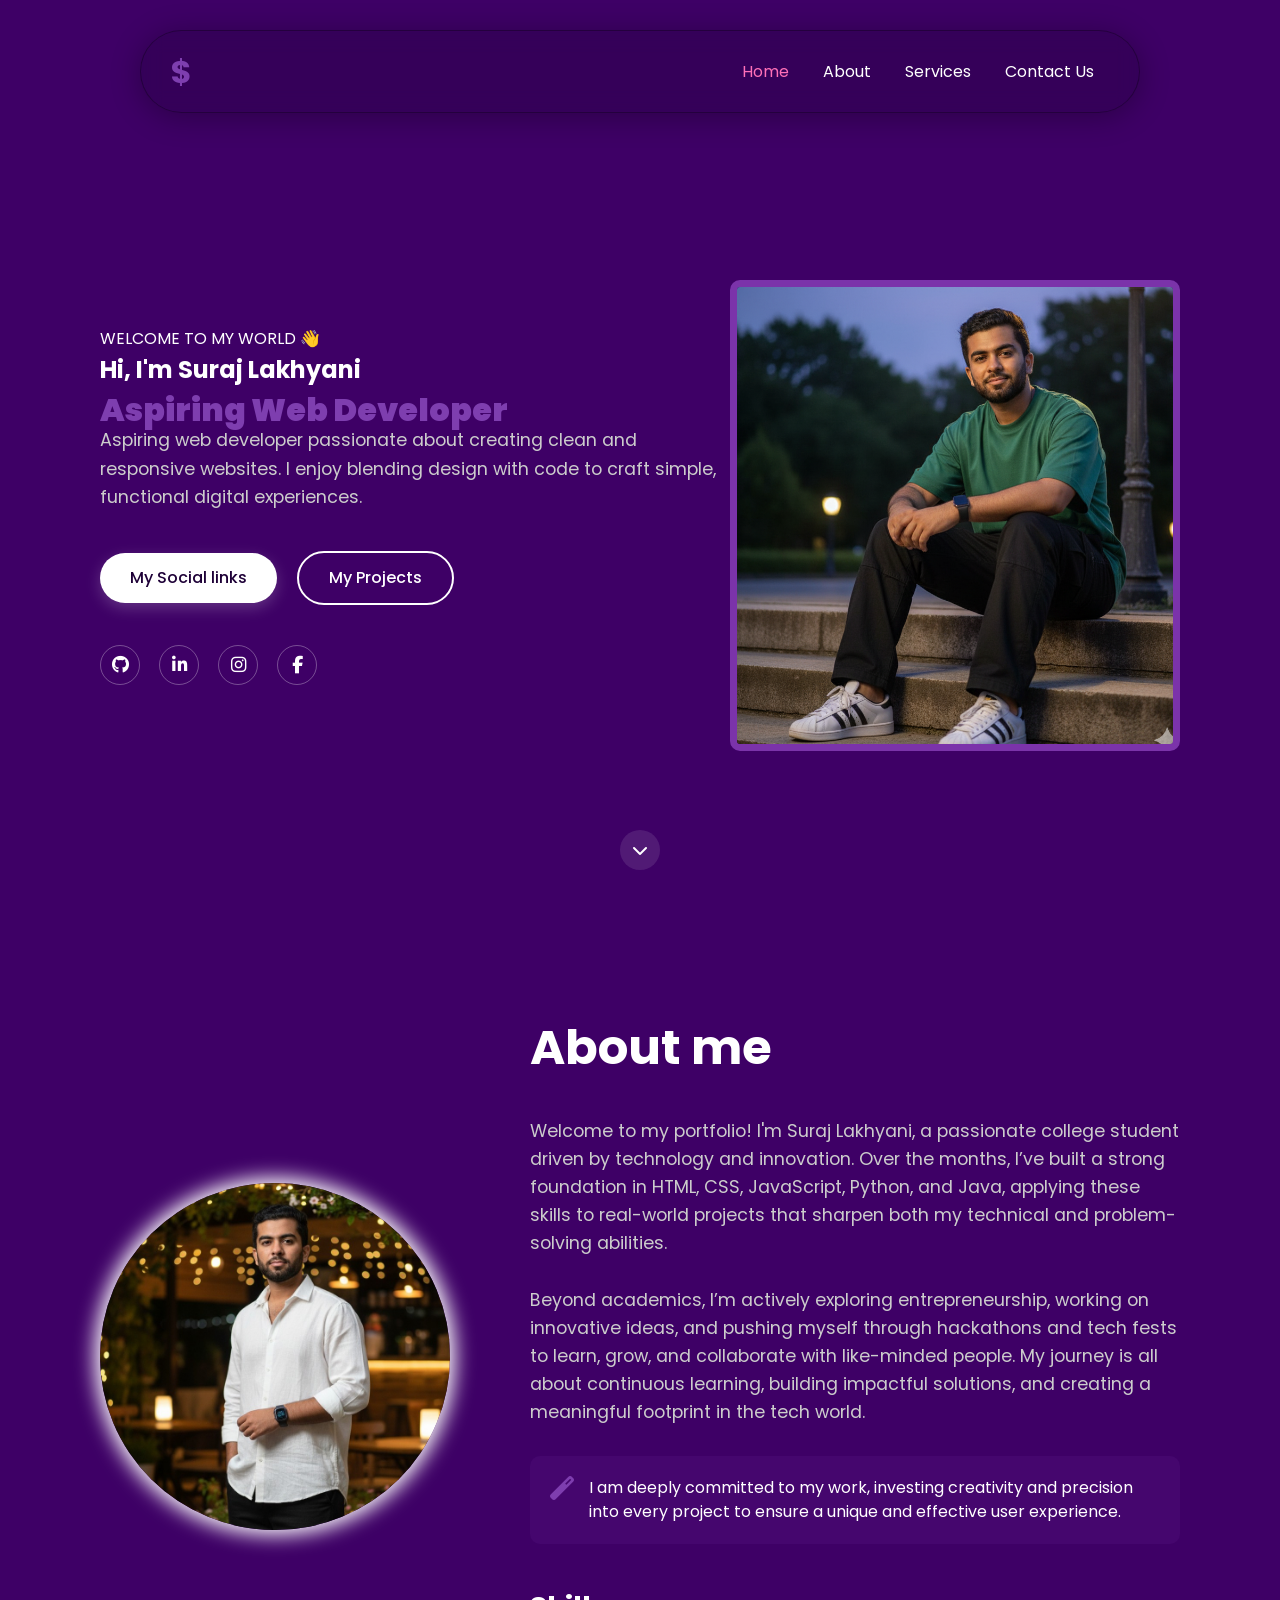
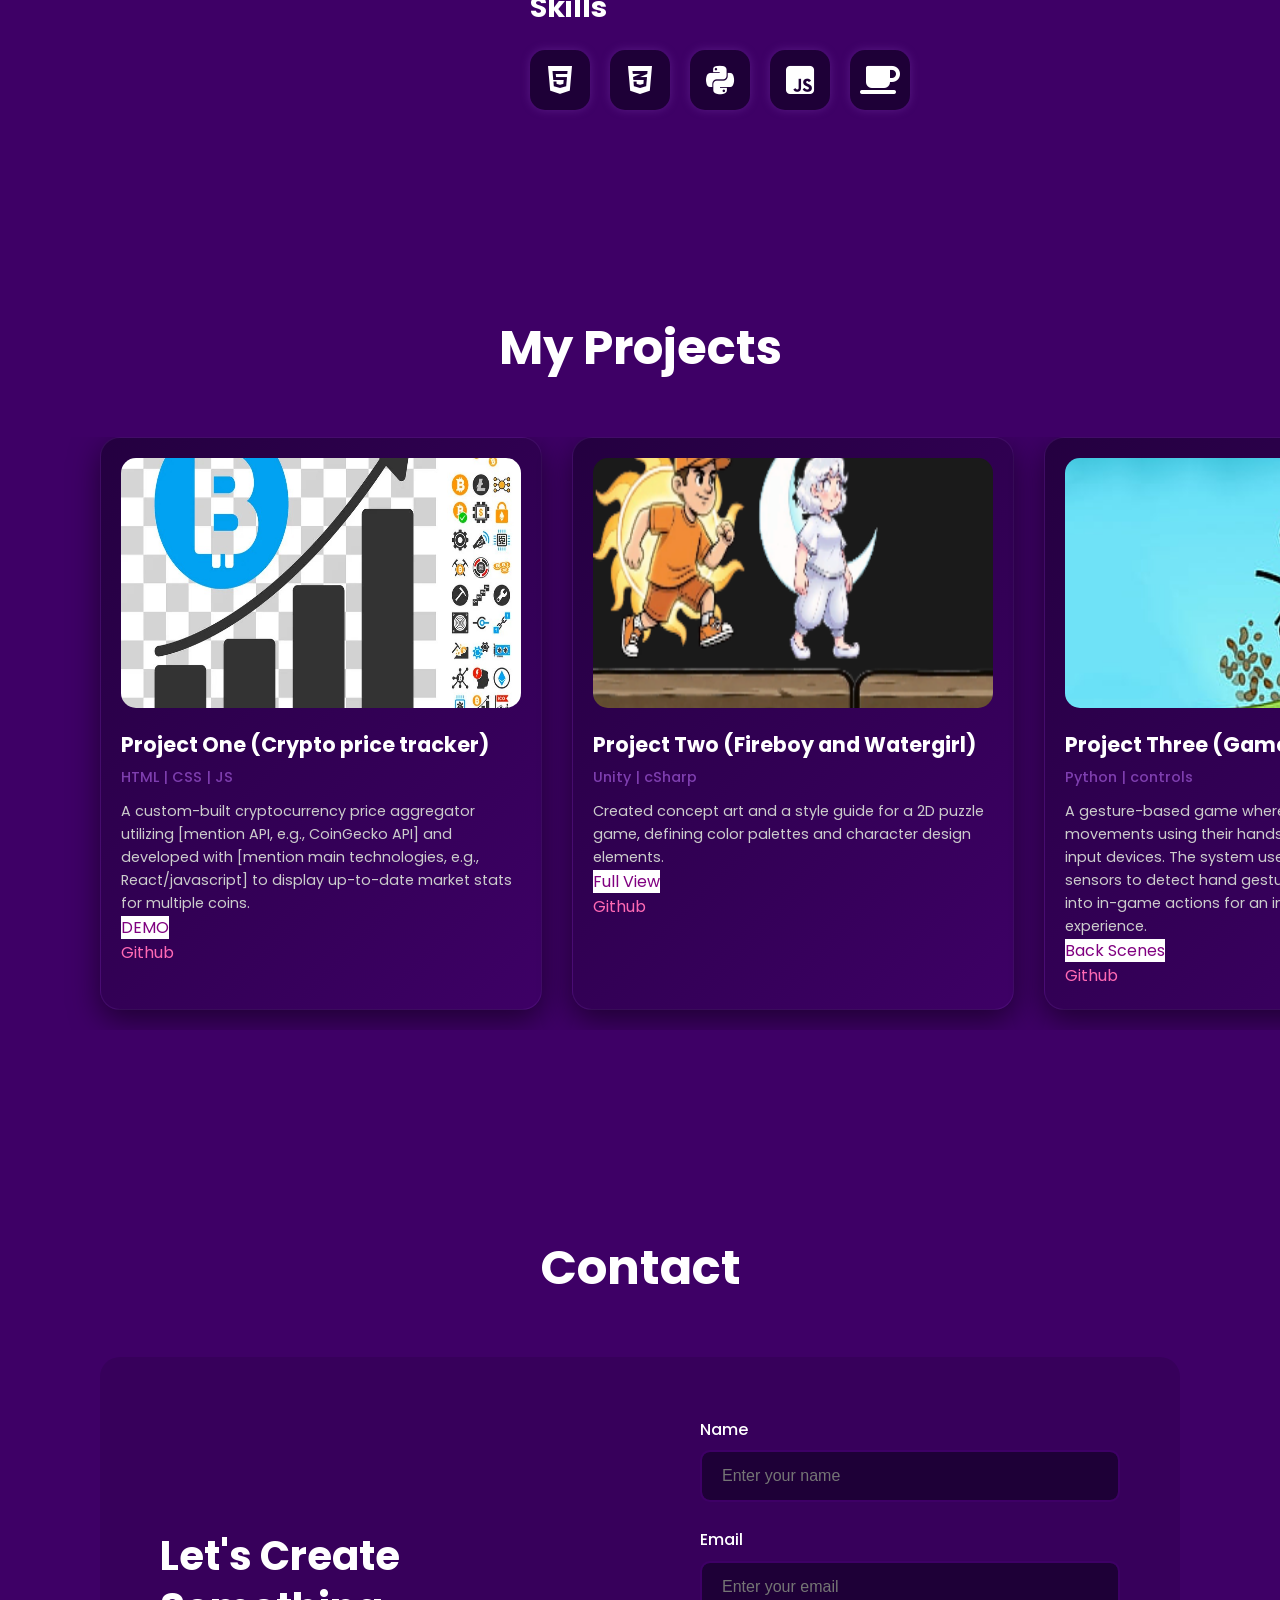
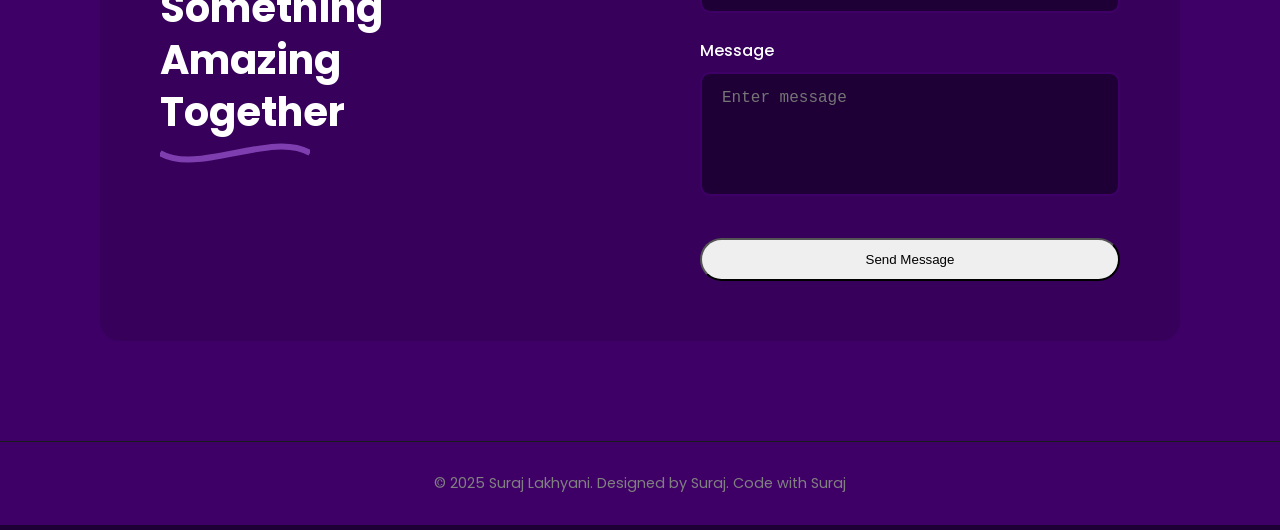
==== newPortfolio.html @ a95a4505 "portfolio created successfully" ====
<!DOCTYPE html>
<html lang="en">
<head>
    <meta charset="UTF-8">
    <meta name="viewport" content="width=device-width, initial-scale=1.0">
    <title>Suraj Lakhyani | Portfolio</title>
    <!-- Poppins Font for clean, professional typography -->
    <link href="https://fonts.googleapis.com/css2?family=Poppins:wght@400;500;700;900&display=swap" rel="stylesheet">
    <!-- Font Awesome for social and scroll icons -->
    <link rel="stylesheet" href="https://cdnjs.cloudflare.com/ajax/libs/font-awesome/6.5.2/css/all.min.css">
    <!-- Link to your CSS file -->
    <link rel="stylesheet" href="style.css">
</head>
<body>
    <div class="background-wrap">
        
       <header class="header">
  <div class="logo">$</div>

  <input type="checkbox" id="menu-toggle" class="menu-toggle" />
  <label for="menu-toggle" class="hamburger">
    ☰
  </label>

  <nav class="nav">
    <a href="#home" class="active">Home</a>
    <a href="#about">About</a>
    <a href="#services">Services</a>
    <a href="#contact" class="btn-contact">Contact Us</a>
  </nav>
</header>


       
        <section id="home" class="hero-section">
            <div class="hero-content-left">
                <p class="greeting-text">WELCOME TO MY WORLD 👋</p>
                <h1>
                    Hi, I'm <b>Suraj Lakhyani</b>
                    <span class="main-title">Aspiring Web Developer</span>
                </h1>
                <p class="description">
                  Aspiring web developer passionate about creating clean and responsive websites.
                  I enjoy blending design with code to craft simple, functional digital experiences.
                </p>

                <div class="cta-group">
                    <a href="#" class="btn btn-primary">My Social links</a> 
                    <a href="#services" class="btn btn-outline">My Projects</a>
                </div>

                <div class="social-icons">
                    <a href="https://github.com/Code-with-suraj-dotcom"><i class="fab fa-github"></i></a>
                    <a href="https://www.linkedin.com/in/suraj-lakhyani-10a6ab375/"><i class="fab fa-linkedin-in"></i></a>
                    <a href="https://www.instagram.com/suraj__lakhyani/"><i class="fab fa-instagram"></i></a>
                    <a href="https://x.com/Suraj_Lakhyani"><i class="fab fa-facebook-f"></i></a>
                </div>
            </div>

            <div class="hero-content-right">
                <div class="avatar-container">
                    <img src="profile8.jpg.png" alt="Suraj Lakhyani" class="avatar-img" />
                </div>
            </div>
        </section>

        <section id="about" class="about-section">
            <div class="about-container">
                
                <div class="about-left">
                    <img src="profile7.jpg" alt="Suraj Lakhyani" class="about-avatar"/>
                </div>
                <div class="about-right">
                    <h2 class="section-heading">About me</h2>
                    <p class="about-text">
                        Welcome to my portfolio!
I'm Suraj Lakhyani, a passionate college student driven by technology and innovation. Over the months, I’ve built a strong foundation in HTML, CSS, JavaScript, Python, and Java, applying these skills to real-world projects that sharpen both my technical and problem-solving abilities.
<br><br>
Beyond academics, I’m actively exploring entrepreneurship, working on innovative ideas, and pushing myself through hackathons and tech fests to learn, grow, and collaborate with like-minded people. My journey is all about continuous learning, building impactful solutions, and creating a meaningful footprint in the tech world.
                    </p>

                   
                    <div class="commitment-box">
                        <i class="fas fa-magic icon"></i>
                        <p>I am deeply committed to my work, investing creativity and precision into every project to ensure a unique and effective user experience.</p>
                    </div>

                    
                    <h3 class="skills-heading">Skills</h3>
                    <div class="skills-list">
                        <div class="skill-item">
                            <i class="fab fa-html5"></i>
                        </div>
                        <div class="skill-item">
                            <i class="fab fa-css3-alt"></i> 
                        </div>
                        <div class="skill-item">
                            <i class="fab fa-python"></i> 
                        </div>
                        <div class="skill-item">
                            <i class="fab fa-js-square"></i> 
                        </div>
                        <div class="skill-item">
                            <i class="fas fa-coffee"></i> 
                        </div>
                    </div>
                </div>
            </div>
        </section>


         <section id="services" class="projects-horizontal-section">
             <div class="projects-header">
                <h2 class="section-heading-centered">My Projects</h2>
            </div>

            <!-- Horizontal Scrolling Container -->
            <div class="projects-scroll-container">
                
                <!-- Project Card 1 -->
                <div class="project-card-h">
                    <div class="card-image-content">
                       
                        <img src="project1.jpg" alt="bitcoin" height="400px" width="400px">
                    </div>
                    <div class="card-text-content">
                        <h3 class="project-title-h">Project One (Crypto price tracker)</h3>
                        <p class="project-tags-h">HTML | CSS | JS </p>
                        <p class="project-description-h">A custom-built cryptocurrency price aggregator utilizing [mention API, e.g., CoinGecko API] and developed with [mention main technologies, e.g., React/javascript] to display up-to-date market stats for multiple coins.</p>
                        <a href="new 1st project.mp4" style="background-color: white; color:purple;">DEMO</a>
                        <br>
                        <a href="https://github.com/Code-with-suraj-dotcom/osc-club-repo.git" style="color:hotpink;">Github</a>
                    </div>
                </div>

                <!-- Project Card 2 -->
                <div class="project-card-h">
                    <div class="card-image-content">
                        <img src="Screenshot 2025-10-03 231137.png" height="400px" width="400px">
                    </div>
                    <div class="card-text-content">
                        <h3 class="project-title-h">Project Two (Fireboy and Watergirl)</h3>
                        <p class="project-tags-h">Unity | cSharp</p>
                        <p class="project-description-h">Created concept art and a style guide for a 2D puzzle game, defining color palettes and character design elements.</p>
                        <a href="Screenshot (866).png" style="background-color: white; color:purple;">Full View</a>
                        <br>
                      <a href="https://github.com/Code-with-suraj-dotcom/osc-club-repo.git" style="color:hotpink;">Github</a>
                    </div>
                </div>

                
                
                <!-- Project Card 4 -->
                <div class="project-card-h">
                    <div class="card-image-content">
                        <img src="hillclimb2.jpg" height="300px" width="400px">
                    </div>
                    <div class="card-text-content">
                        <h3 class="project-title-h">Project Three (Game Concept Art)</h3>
                        <p class="project-tags-h">Python | controls </p>
                        <p class="project-description-h">A gesture-based game where players control movements using their hands instead of traditional input devices. The system uses computer vision or sensors to detect hand gestures, translating them into in-game actions for an interactive and immersive experience.</p>
                        <a href="Gemini_Generated_Image_ebl8mrebl8mrebl8.png" style="background-color: white; color:purple;">Back Scenes</a>
                        <br>
                        <a href="https://github.com/Code-with-suraj-dotcom/ai-ml-club-repo.git" style="color:hotpink;">Github</a>
                    </div>
                </div>
                <!-- Project Card 3 -->
                <div class="project-card-h">
                    <div class="card-image-content">
                        <img src="guess-the-number.png" height="300px" width="400px">
                    </div>
                    <div class="card-text-content">
                        <h3 class="project-title-h">Project Four (Guess The Number)</h3>
                        <p class="project-tags-h"> PYTHON </p>
                        <p class="project-description-h">A fun number guessing game built in Python. The program picks a random number between 1 and 100, and the player tries to guess it with feedback on whether the guess is too high or too low. Includes a replay feature for multiple rounds.</p>
                         <a href="guessthenum.mp4" style="background-color: white; color:purple;">DEMO</a>
                        <br>
                        <a href="https://github.com/Code-with-suraj-dotcom/osc-club-repo.git" style="color:hotpink;">Github</a>
                    </div>
                </div>

                <!-- Project Card 5 -->
                <div class="project-card-h">
                    <div class="card-image-content">
                       <img src="image-classification-techniques-1-1.webp" height="300px" width="400px">
                    </div>
                    <div class="card-text-content">
                        <h3 class="project-title-h">Project Five (AI image classifier)</h3>
                        <p class="project-tags-h">Python</p>
                        <p class="project-description-h">An AI-based image classifier that identifies and labels images into categories using deep learning. Built with TensorFlow and trained on image datasets for accurate real-time predictions.</p>
                     <a href="imageclassifier.mp4" style="background-color: white; color:purple;">DEMO</a>
                        <br>
                        <a href="https://github.com/Code-with-suraj-dotcom/ai-ml-club-repo.git" style="color:hotpink;">Github</a>
                    </div>
                </div>

            </div>
        </section>
        <section id="contact" class="contact-section">
            <div class="contact-header">
                <h2 class="section-heading-centered">Contact</h2>
            </div>
            <div class="contact-content">
                <div class="contact-left">
                    <h3 class="contact-cta-title">Let's Create Something Amazing Together</h3>
                   
                    <div class="contact-swoosh"></div> 
                </div>

                <div class="contact-right">
                    <form class="contact-form">
                        <div class="form-group">
                            <label for="name">Name</label>
                            <input type="text" id="name" name="name" placeholder="Enter your name">
                        </div>
                        <div class="form-group">
                            <label for="email">Email</label>
                            <input type="email" id="email" name="email" placeholder="Enter your email">
                        </div>
                        <div class="form-group">
                            <label for="message">Message</label>
                            <textarea id="message" name="message" rows="5" placeholder="Enter message"></textarea>
                        </div>
                        <button type="submit" class="btn btn-secondary-cta send-btn">
                            Send Message
                        </button>
                    </form>
                </div>
            </div>
        </section>
 
        <footer class="footer">
            <p>&copy; 2025 Suraj Lakhyani. Designed by Suraj. Code with Suraj</p>
        </footer>
        <div class="scroll-indicator">
            <i class="fas fa-chevron-down"></i>
        </div>
    </div> 
</body>
</html>
---- style.css ----
*,
*::before,
*::after {
    box-sizing: border-box;
    margin: 0;
    padding: 0;
}

body {
    font-family: 'Poppins', sans-serif;
    background-color: #1e0037;
    color: #ffffff;
    line-height: 1.6;
    min-height: 100vh;
}

a {
    color: #ffffff;
    text-decoration: none;
    transition: all 0.3s ease;
}


.background-wrap {
    background: #3e0066;
    min-height: 100vh;
    position: relative;
    padding-top: 100px;
}


.header {
    position: fixed;
    top: 30px;
    left: 50%;
    transform: translateX(-50%);
    width: 1000px; 
    max-width: 1400px;
    display: flex;
    justify-content: space-between;
    align-items: center;
    padding: 15px 30px;
    border-radius: 50px; 
    z-index: 100;
    background-color: rgba(45, 0, 77, 0.5); 
    backdrop-filter: blur(10px);
    border: 1px solid rgba(0, 0, 0, 0.3);
    box-shadow: 0 4px 30px rgba(0, 0, 0, 0.3);
}

.logo {
    font-size: 2rem;
    font-weight: 700;
    color: #7e3eaf;
}

.nav a {
  margin: 0 15px;
  font-size: 1rem;
  padding: 5px 0;
  color: white;
  text-decoration: none;
}

.nav a:hover,
.nav a.active {
  color: #ff70b8;  
}

.hero-section {
    min-height: 90vh;
    display: flex;
    align-items: center;
    justify-content: space-between;
    padding: 0 100px;
    max-width: 1400px;
    margin: 0 auto;
}

.main-title {
    display: block;
    font-size: 2rem;
    font-weight: 900;
    line-height: 1;
    color: #7e3eaf; 
    margin-top: 5px;
}

.description {
    font-size: 1.1rem;
    color: #ccc;
    margin-bottom: 40px;
}

.cta-group {
    display: flex;
    gap: 20px;
    margin-bottom: 40px;
    align-items: center;
}

.btn {
    padding: 12px 30px;
    border-radius: 50px;
    font-weight: 500;
    min-width: 150px;
    text-align: center;
    cursor: pointer;
}


.btn-primary {
    background-color: #ffffff;
    color: #1e0037;
    box-shadow: 0 5px 15px rgba(255, 255, 255, 0.2);
}

.btn-primary:hover {
    background-color: #eee;
}


.btn-outline {
    border: 2px solid #ffffff;
    color: #ffffff;
}

.btn-outline:hover {
    background-color: #ffffff;
    color: #1e0037;
}

.social-icons a {
    display: inline-flex;
    justify-content: center;
    align-items: center;
    width: 40px;
    height: 40px;
    border: 1px solid rgba(255, 255, 255, 0.3);
    border-radius: 50%;
    margin-right: 15px;
    font-size: 1.1rem;
}

.social-icons a:hover {
    border-color: #7e3eaf;
    color: #7e3eaf;
}


.hero-content-right {
    flex: 1;
    display: flex;
    justify-content: flex-end;
    align-items: center;
    position: relative;
}

.avatar-container {
    width: 450px;
    height: 450px;
    
}

.avatar-img {
    width: 100%;
    height: auto;
    border: 7px solid rgba(183, 102, 237, 0.5);
    border-radius: 10px;
    
}



.scroll-indicator {
    position: fixed;
    bottom: 30px;
    left: 50%;
    transform: translateX(-50%);
    width: 40px;
    height: 40px;
    border-radius: 50%;
    background-color: rgba(255, 255, 255, 0.1);
    display: flex;
    justify-content: center;
    align-items: center;
    font-size: 1rem;
    cursor: pointer;
    animation: pulse 2s infinite; 
}

@keyframes pulse {
    0% { box-shadow: 0 0 0 0 rgba(255, 255, 255, 0.4); }
    70% { box-shadow: 0 0 0 10px rgba(255, 255, 255, 0); }
    100% { box-shadow: 0 0 0 0 rgba(255, 255, 255, 0); }
}


.about-section {
    padding: 100px 100px;
    min-height: 100vh;
    display: flex;
    align-items: center;
    justify-content: center;
}

.about-container {
    max-width: 1400px;
    width: 100%;
    display: flex;
    gap: 80px;
    align-items: center;
}
.about-avatar {
    width: 350px;
    height: auto;
    border-radius: 50%; 
    z-index: 2;
    position: relative;
    box-shadow: 0 0 20px 5px white;  
}
.about-right {
    flex: 1;
}

.section-heading {
    font-size: 3rem;
    font-weight: 700;
    margin-bottom: 30px;
}

.about-text {
    font-size: 1.1rem;
    color: #ccc;
    margin-bottom: 25px;
}
.commitment-box {
    display: flex;
    align-items: flex-start;
    background-color: rgba(126, 62, 175, 0.1); 
    padding: 20px;
    border-radius: 10px;
    margin-top: 30px;
    margin-bottom: 40px;
}

.commitment-box .icon {
    font-size: 1.5rem;
    color: #7e3eaf;
    margin-right: 15px;
}

.commitment-box p {
    margin: 0;
    font-size: 1rem;
    line-height: 1.5;
}

.skills-heading {
    font-size: 1.8rem;
    font-weight: 700;
    margin-bottom: 20px;
    margin-top: 20px;
}
.skills-list {
    display: flex;
    gap: 20px;
    flex-wrap: wrap;
}

.skill-item {
    width: 60px;
    height: 60px;
    background-color: #1e0037;
    border-radius: 15px;
    display: flex;
    justify-content: center;
    align-items: center;
    font-size: 2rem;
    color: #ffffff;
    box-shadow: 0 0 10px rgba(126, 62, 175, 0.4);
    transition: transform 0.2s;
}

.skill-item:hover {
    background-color: #7e3eaf;
    transform: translateY(-5px);
}
.section-heading-centered {
    font-size: 3rem;
    font-weight: 700;
    margin-bottom: 10px;
}
.projects-subtitle {
    font-size: 1.1rem;
    color: #ccc;
}
.projects-horizontal-section {
    padding: 100px 0; 
    max-width: 100%;
    margin: 0 auto;
    min-height: 70vh;
}

.projects-header {
    text-align: center;
    margin-bottom: 50px;
    padding: 0 100px; 
}

.projects-scroll-container {
    display: flex;
    overflow-x: scroll;
    padding-bottom: 20px; 
    padding-left: 100px; 
    padding-right: 100px;
    gap: 30px;
}

.project-card-h {
    background: linear-gradient(135deg, rgba(30, 0, 55, 0.8) 0%, rgba(62, 0, 102, 0.8) 100%);
    border-radius: 20px;
    border: 1px solid rgba(126, 62, 175, 0.2);
    box-shadow: 0 10px 30px rgba(0, 0, 0, 0.5);
    padding: 20px;
    transition: transform 0.3s, box-shadow 0.3s;
}

.project-card-h:hover {
    transform: translateY(-5px);
    box-shadow: 0 15px 40px rgba(126, 62, 175, 0.4);
}

.card-image-content {
    background-color: #2a0050; 
    height: 250px;
    border-radius: 15px;
    margin-bottom: 20px;
    display: flex;
    justify-content: center;
    align-items: center;
    overflow: hidden;
    position: relative;
}
.project-title-h {
    font-size: 1.3rem;
    font-weight: 700;
    margin-bottom: 5px;
}

.project-tags-h {
    font-size: 0.9rem;
    color: #7e3eaf;
    font-weight: 500;
    margin-bottom: 10px;
}

.project-description-h {
    font-size: 0.9rem;
    color: #ccc;
}

.contact-section {
    padding: 100px 100px;
    max-width: 1400px;
    margin: 0 auto;
}

.contact-header {
    text-align: center;
    margin-bottom: 50px;
}

.contact-content {
    display: flex;
    gap: 80px;
    align-items: center;
    background-color: rgba(45, 0, 77, 0.4); 
    border-radius: 20px;
    padding: 60px;
}

.contact-left {
    flex: 1;
    position: relative;
    padding-right: 40px;
}

.contact-cta-title {
    font-size: 2.5rem;
    font-weight: 700;
    line-height: 1.3;
    max-width: 350px;
    margin-bottom: 30px;
}


.contact-swoosh {
    width: 150px;
    height: 50px;
    background-image: url("data:image/svg+xml,%3Csvg xmlns='http://www.w3.org/2000/svg' viewBox='0 0 100 20'%3E%3Cpath d='M0 10 C 25 25, 75 -5, 100 10' stroke='%237E3EAF' fill='transparent' stroke-width='4' /%3E%3C/svg%3E");
    background-repeat: no-repeat;
    background-size: contain;
    position: absolute;
    bottom: -20px;
    left: 0;
}

.contact-right {
    flex: 1;
}


.form-group {
    margin-bottom: 25px;
}

.form-group label {
    display: block;
    font-weight: 500;
    margin-bottom: 8px;
    color: #ffffff;
}

.contact-form input,
.contact-form textarea {
    width: 100%;
    padding: 15px 20px;
    font-size: 1rem;
    color: #ffffff;
    background-color: #1e0037; 
    border: 2px solid transparent;
    border-radius: 10px;
    outline: none;
    transition: all 0.3s ease;
    resize: none;
    background-clip: padding-box;
    border-color: #3e0066; 
}


.contact-form input:focus,
.contact-form textarea:focus {
    background-color: #1a0030;
    border-image: linear-gradient(to right, #7e3eaf, #ff70b8) 1;
    border-style: solid;
    box-shadow: 0 0 10px rgba(126, 62, 175, 0.5);
}

.send-btn {
    width: 100%;
    margin-top: 10px;
}

.send-btn:hover{
  background-color:#ff70b8;
  box-shadow: 0 0 15px white;
}
.footer {
    text-align: center;
    padding: 30px 100px;
    font-size: 0.9rem;
    color: gray;
    border-top: 1px solid #1a1a1a;
}

.menu-toggle {
  display: none;
}
.hamburger {
  display: none;
  font-size: 1.8rem;
  color: white;
  cursor: pointer;
  z-index: 200;
}


@media (max-width: 900px) {
  .header {
    width: 90%;
    padding: 15px 20px;
  }

  .nav {
    position: absolute;
    top: 80px;
    right: 0;
    width: 100%;
    background-color: rgba(45, 0, 77, 0.95);
    flex-direction: column;
    align-items: center;
    justify-content: center;
    gap: 20px;
    padding: 30px 0;
    border-radius: 20px;
    display: none;
    z-index: 100;
  }
  .menu-toggle:checked ~ .nav {
    display: flex;
    animation: slideDown 0.8s ease forwards;
  }
  @keyframes slideDown {
    from {
      opacity: 0;
      transform: translateY(-10px);
    }
    to {
      opacity: 1;
      transform: translateY(0);
    }
  }
  .hamburger {
    display: block;
  }
  .hero-section {
    flex-direction: column;
    text-align: center;
    padding: 80px 20px;
  }
  .hero-content-right {
    justify-content: center;
  }
  .avatar-container {
    width: 250px;
    height: 250px;
  }
  .about-container {
    flex-direction: column;
    text-align: center;
    gap: 40px;
  }
  .about-avatar {
    width: 250px;
  }

 
  .projects-scroll-container {
    padding: 0 30px; 
    gap: 20px;
  }

  .project-card-h {
    min-width: 90%;
  }

  /* Contact Section */
  .contact-content {
    flex-direction: column;
    gap: 40px;
    padding: 30px;
  }

  .contact-swoosh {
    display: none;
  }

  .contact-cta-title {
    font-size: 2rem;
    text-align: center;
  }

  /* Footer */
  .footer {
    padding: 20px;
    font-size: 0.8rem;
  }
}
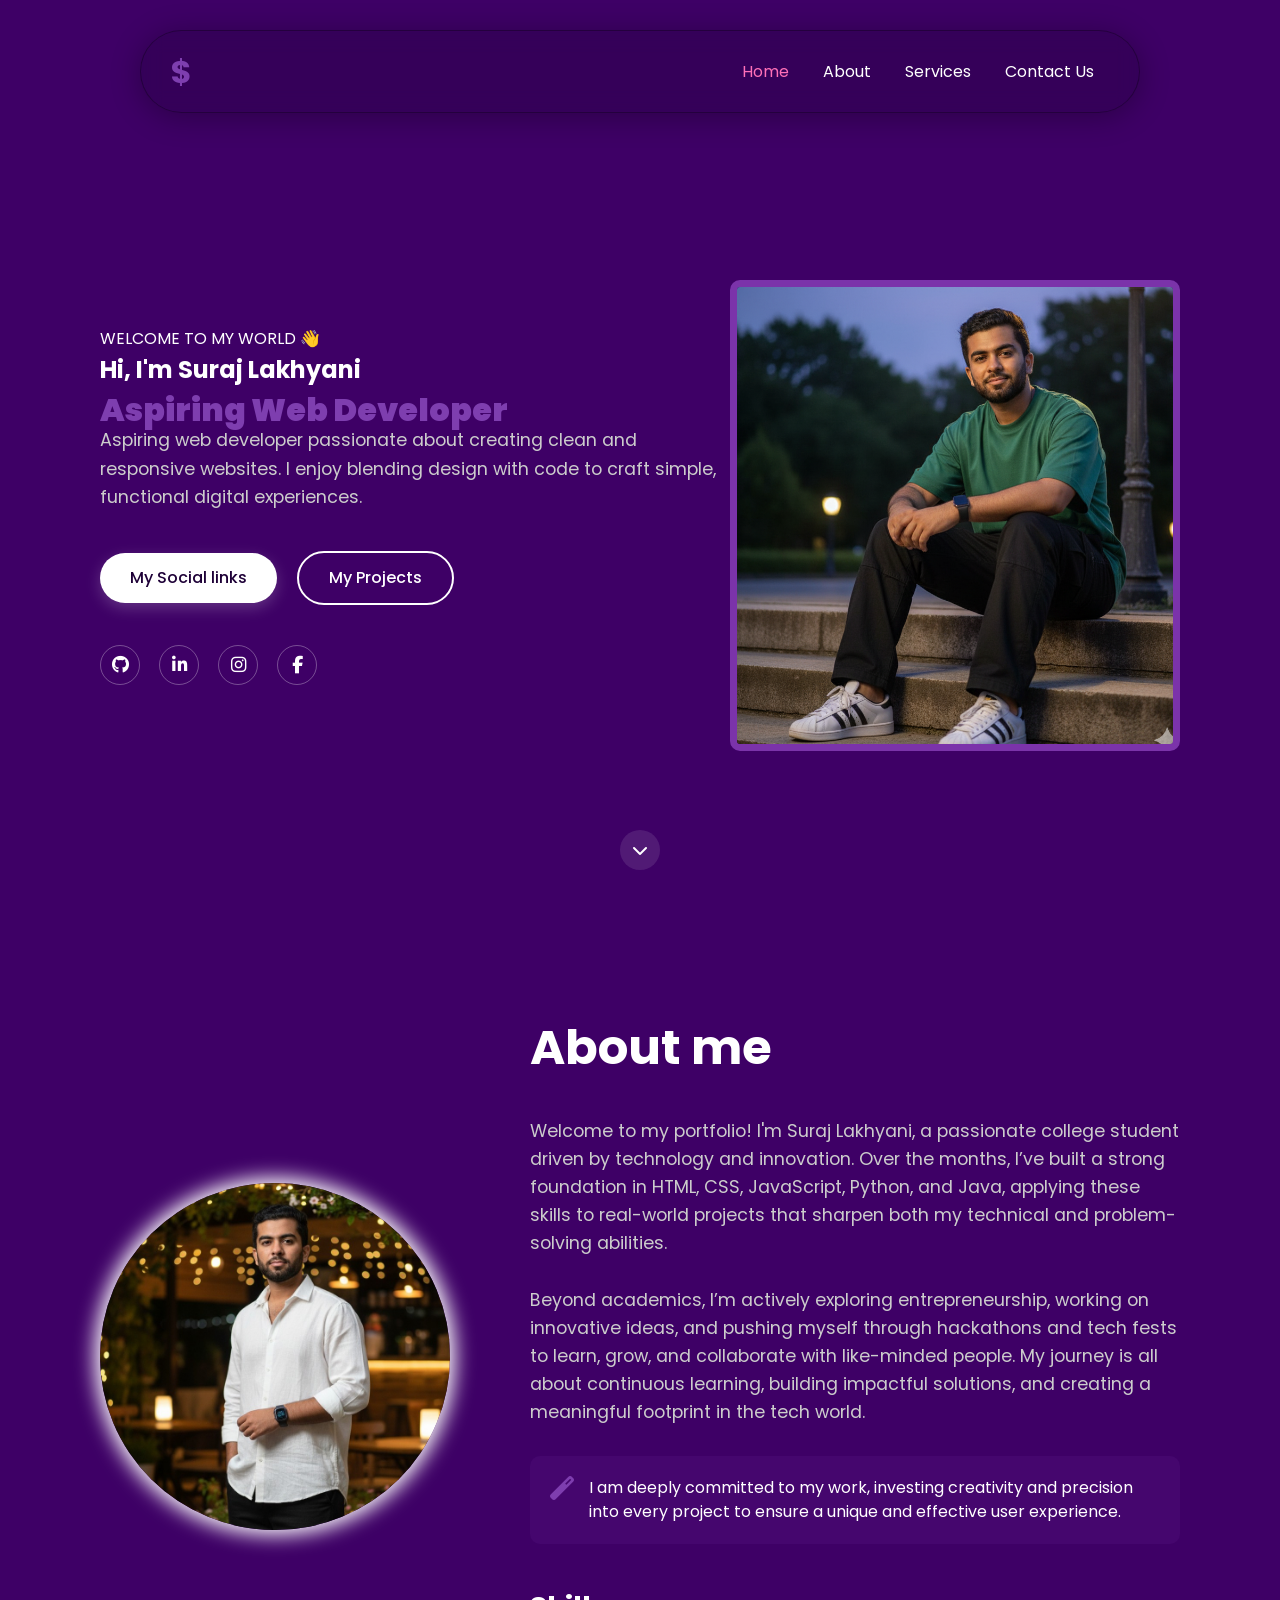
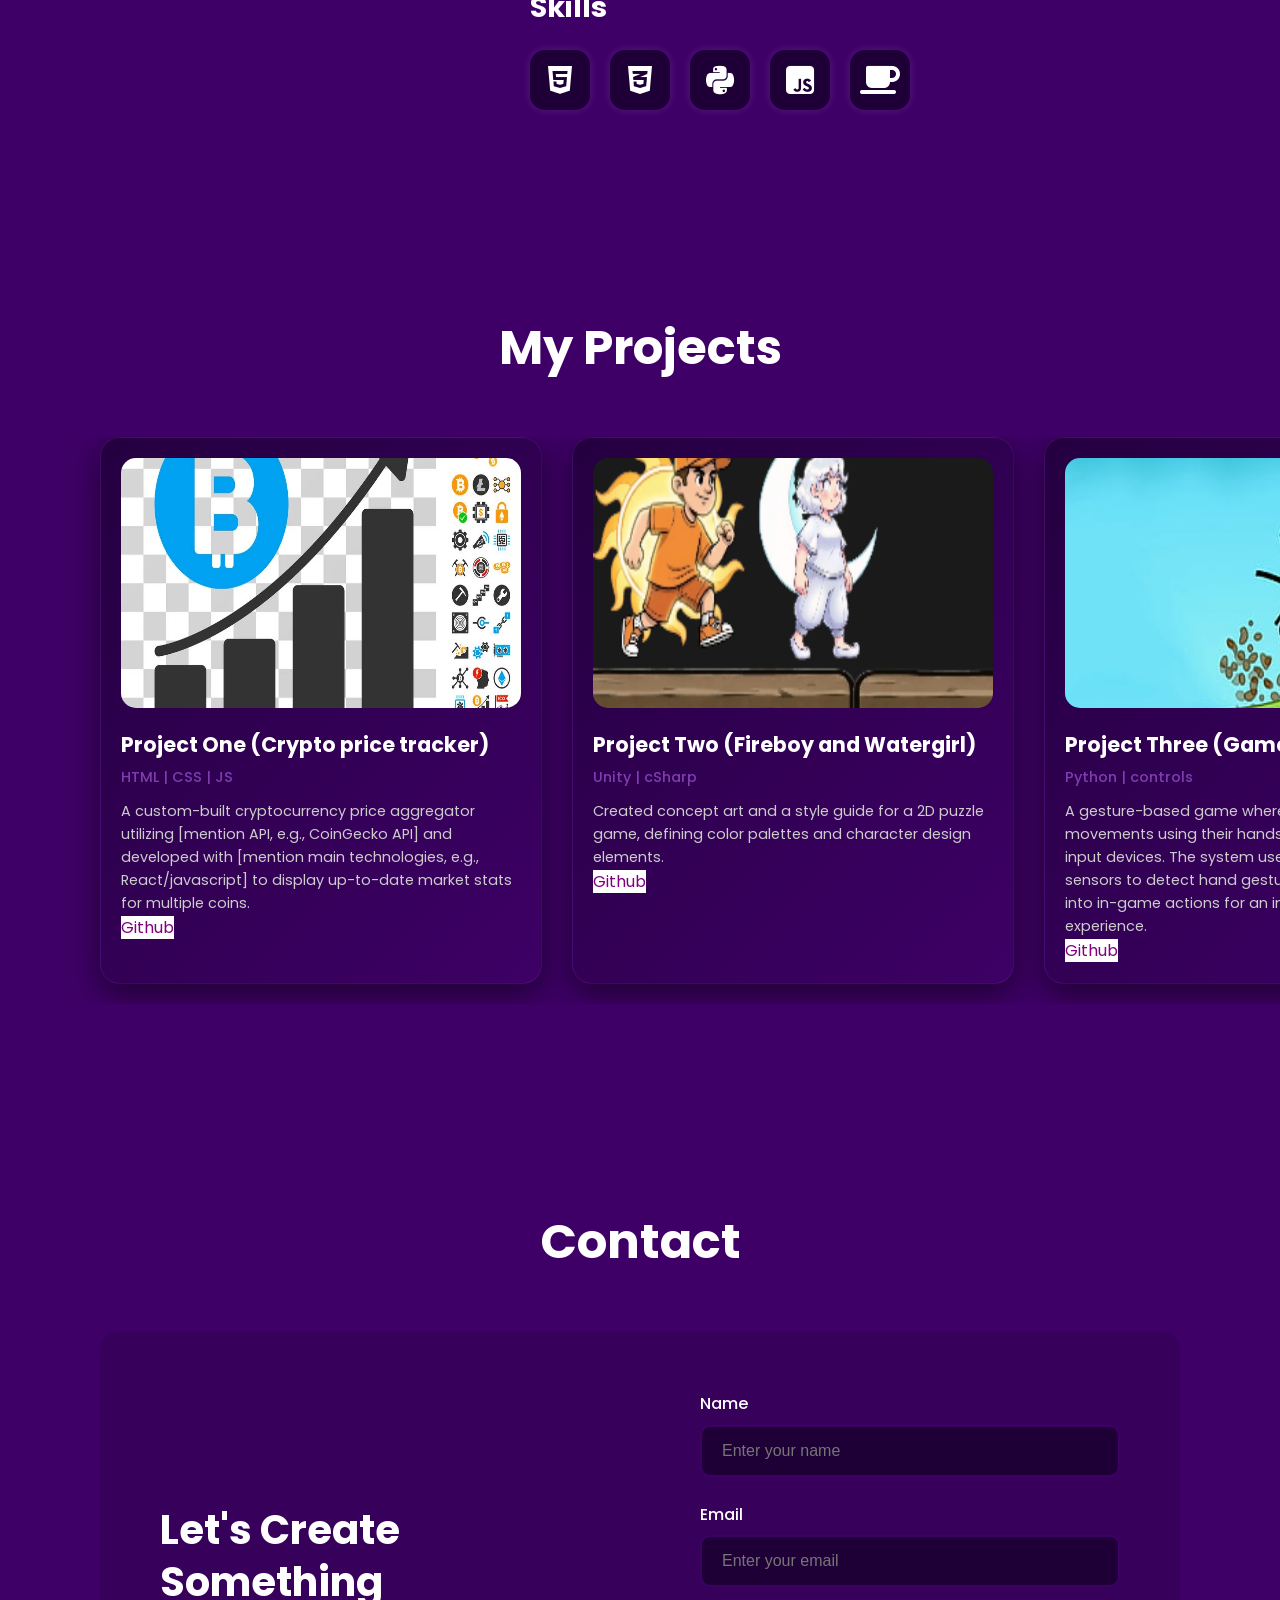
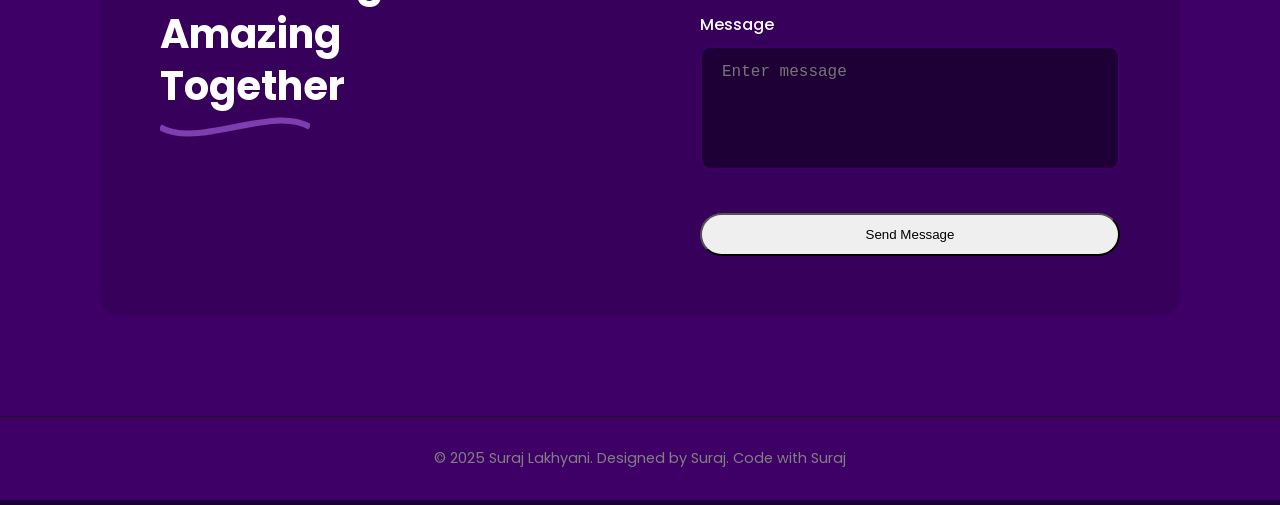
==== commit 76c4aeb4: "final submission" ====
--- a/newPortfolio.html
+++ b/newPortfolio.html
@@ -127,9 +127,7 @@
                         <h3 class="project-title-h">Project One (Crypto price tracker)</h3>
                         <p class="project-tags-h">HTML | CSS | JS </p>
                         <p class="project-description-h">A custom-built cryptocurrency price aggregator utilizing [mention API, e.g., CoinGecko API] and developed with [mention main technologies, e.g., React/javascript] to display up-to-date market stats for multiple coins.</p>
-                        <a href="new 1st project.mp4" style="background-color: white; color:purple;">DEMO</a>
-                        <br>
-                        <a href="https://github.com/Code-with-suraj-dotcom/osc-club-repo.git" style="color:hotpink;">Github</a>
+                        <a href="https://github.com/Code-with-suraj-dotcom/osc-club-repo.git" style="background-color: white; color:purple;">Github</a>
                     </div>
                 </div>
 
@@ -142,15 +140,13 @@
                         <h3 class="project-title-h">Project Two (Fireboy and Watergirl)</h3>
                         <p class="project-tags-h">Unity | cSharp</p>
                         <p class="project-description-h">Created concept art and a style guide for a 2D puzzle game, defining color palettes and character design elements.</p>
-                        <a href="Screenshot (866).png" style="background-color: white; color:purple;">Full View</a>
-                        <br>
-                      <a href="https://github.com/Code-with-suraj-dotcom/osc-club-repo.git" style="color:hotpink;">Github</a>
-                    </div>
-                </div>
-
-                
-                
-                <!-- Project Card 4 -->
+                        <a href="https://github.com/Code-with-suraj-dotcom/osc-club-repo.git" style="background-color: white; color:purple;">Github</a>
+                    </div>
+                </div>
+
+                
+                
+                <!-- Project Card 3 -->
                 <div class="project-card-h">
                     <div class="card-image-content">
                         <img src="hillclimb2.jpg" height="300px" width="400px">
@@ -159,12 +155,10 @@
                         <h3 class="project-title-h">Project Three (Game Concept Art)</h3>
                         <p class="project-tags-h">Python | controls </p>
                         <p class="project-description-h">A gesture-based game where players control movements using their hands instead of traditional input devices. The system uses computer vision or sensors to detect hand gestures, translating them into in-game actions for an interactive and immersive experience.</p>
-                        <a href="Gemini_Generated_Image_ebl8mrebl8mrebl8.png" style="background-color: white; color:purple;">Back Scenes</a>
-                        <br>
-                        <a href="https://github.com/Code-with-suraj-dotcom/ai-ml-club-repo.git" style="color:hotpink;">Github</a>
-                    </div>
-                </div>
-                <!-- Project Card 3 -->
+                        <a href="https://github.com/Code-with-suraj-dotcom/ai-ml-club-repo.git" style="background-color: white; color:purple;">Github</a>
+                    </div>
+                </div>
+                <!-- Project Card 4 -->
                 <div class="project-card-h">
                     <div class="card-image-content">
                         <img src="guess-the-number.png" height="300px" width="400px">
@@ -173,9 +167,7 @@
                         <h3 class="project-title-h">Project Four (Guess The Number)</h3>
                         <p class="project-tags-h"> PYTHON </p>
                         <p class="project-description-h">A fun number guessing game built in Python. The program picks a random number between 1 and 100, and the player tries to guess it with feedback on whether the guess is too high or too low. Includes a replay feature for multiple rounds.</p>
-                         <a href="guessthenum.mp4" style="background-color: white; color:purple;">DEMO</a>
-                        <br>
-                        <a href="https://github.com/Code-with-suraj-dotcom/osc-club-repo.git" style="color:hotpink;">Github</a>
+                         <a href="https://github.com/Code-with-suraj-dotcom/osc-club-repo.git" style="background-color: white; color:purple;">Github</a>
                     </div>
                 </div>
 
@@ -188,9 +180,7 @@
                         <h3 class="project-title-h">Project Five (AI image classifier)</h3>
                         <p class="project-tags-h">Python</p>
                         <p class="project-description-h">An AI-based image classifier that identifies and labels images into categories using deep learning. Built with TensorFlow and trained on image datasets for accurate real-time predictions.</p>
-                     <a href="imageclassifier.mp4" style="background-color: white; color:purple;">DEMO</a>
-                        <br>
-                        <a href="https://github.com/Code-with-suraj-dotcom/ai-ml-club-repo.git" style="color:hotpink;">Github</a>
+                     <a href="https://github.com/Code-with-suraj-dotcom/ai-ml-club-repo.git" style="background-color: white; color:purple;">Github</a>
                     </div>
                 </div>
 
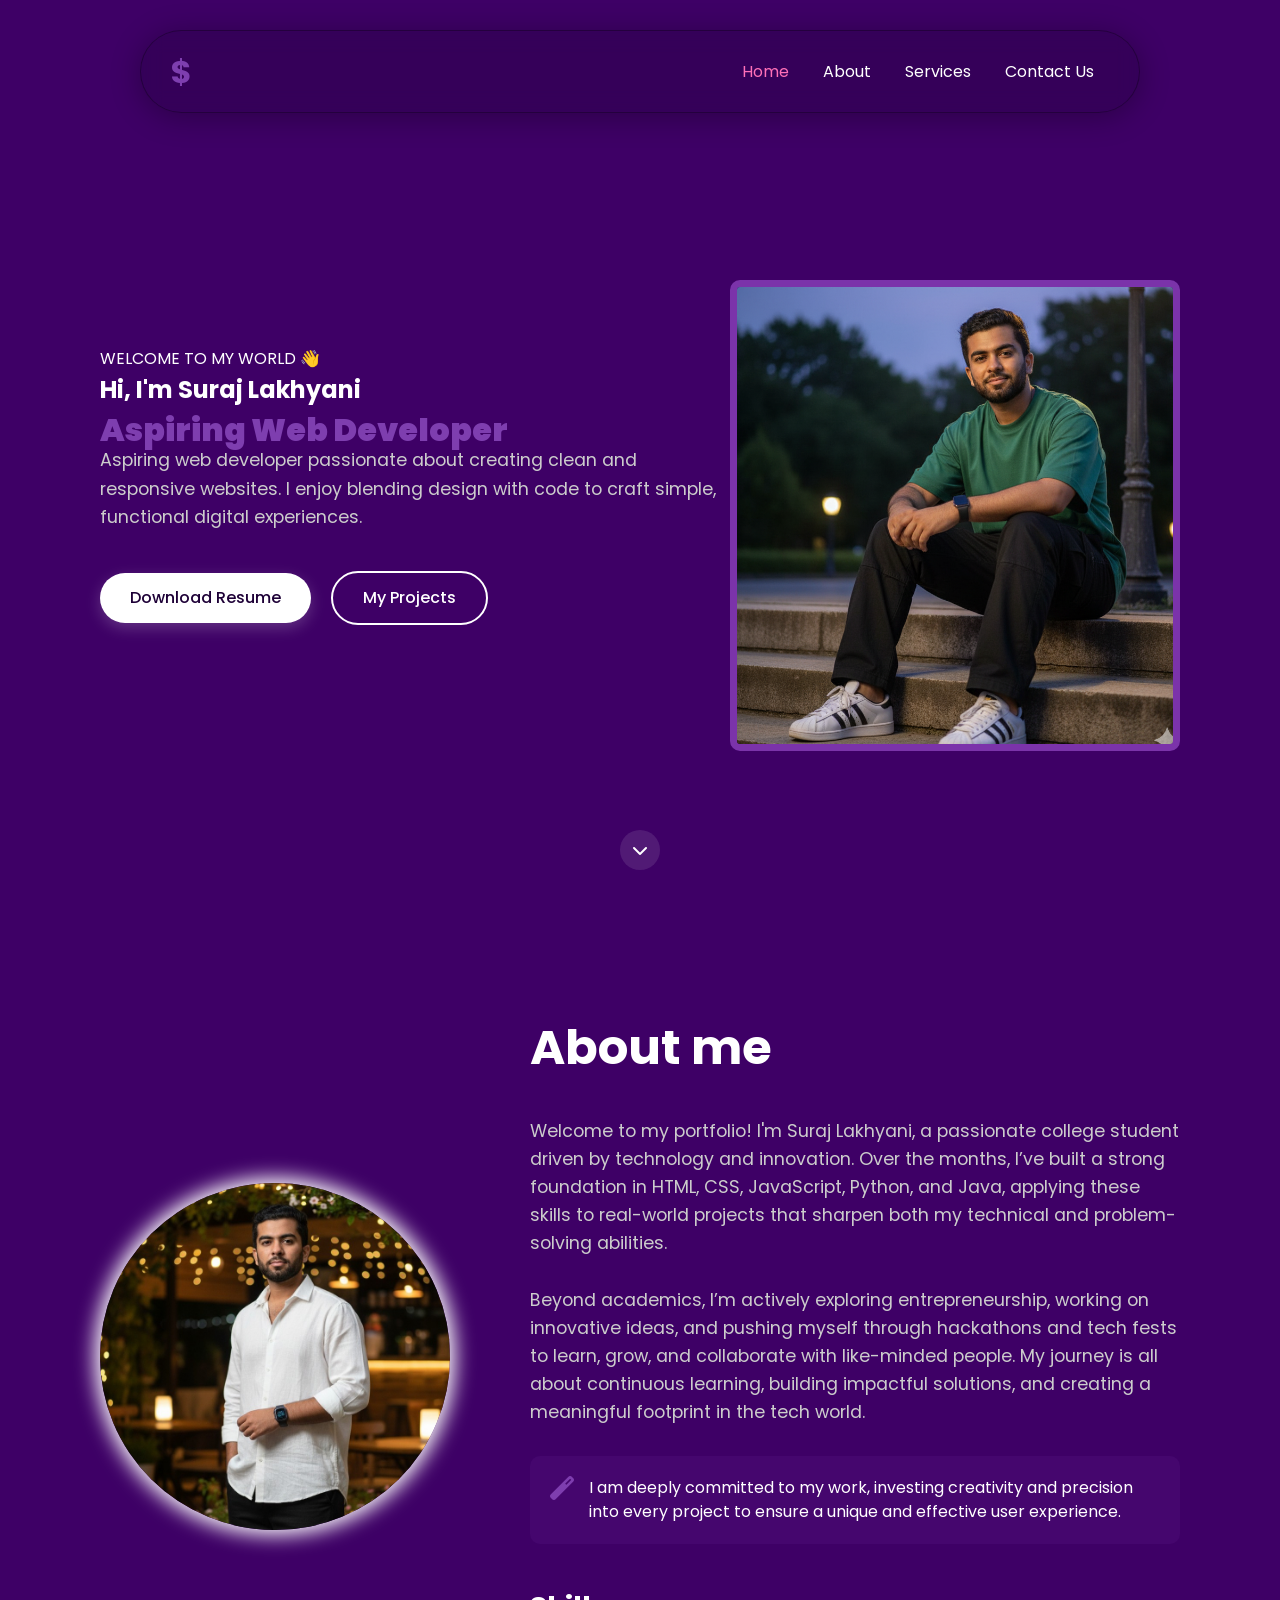
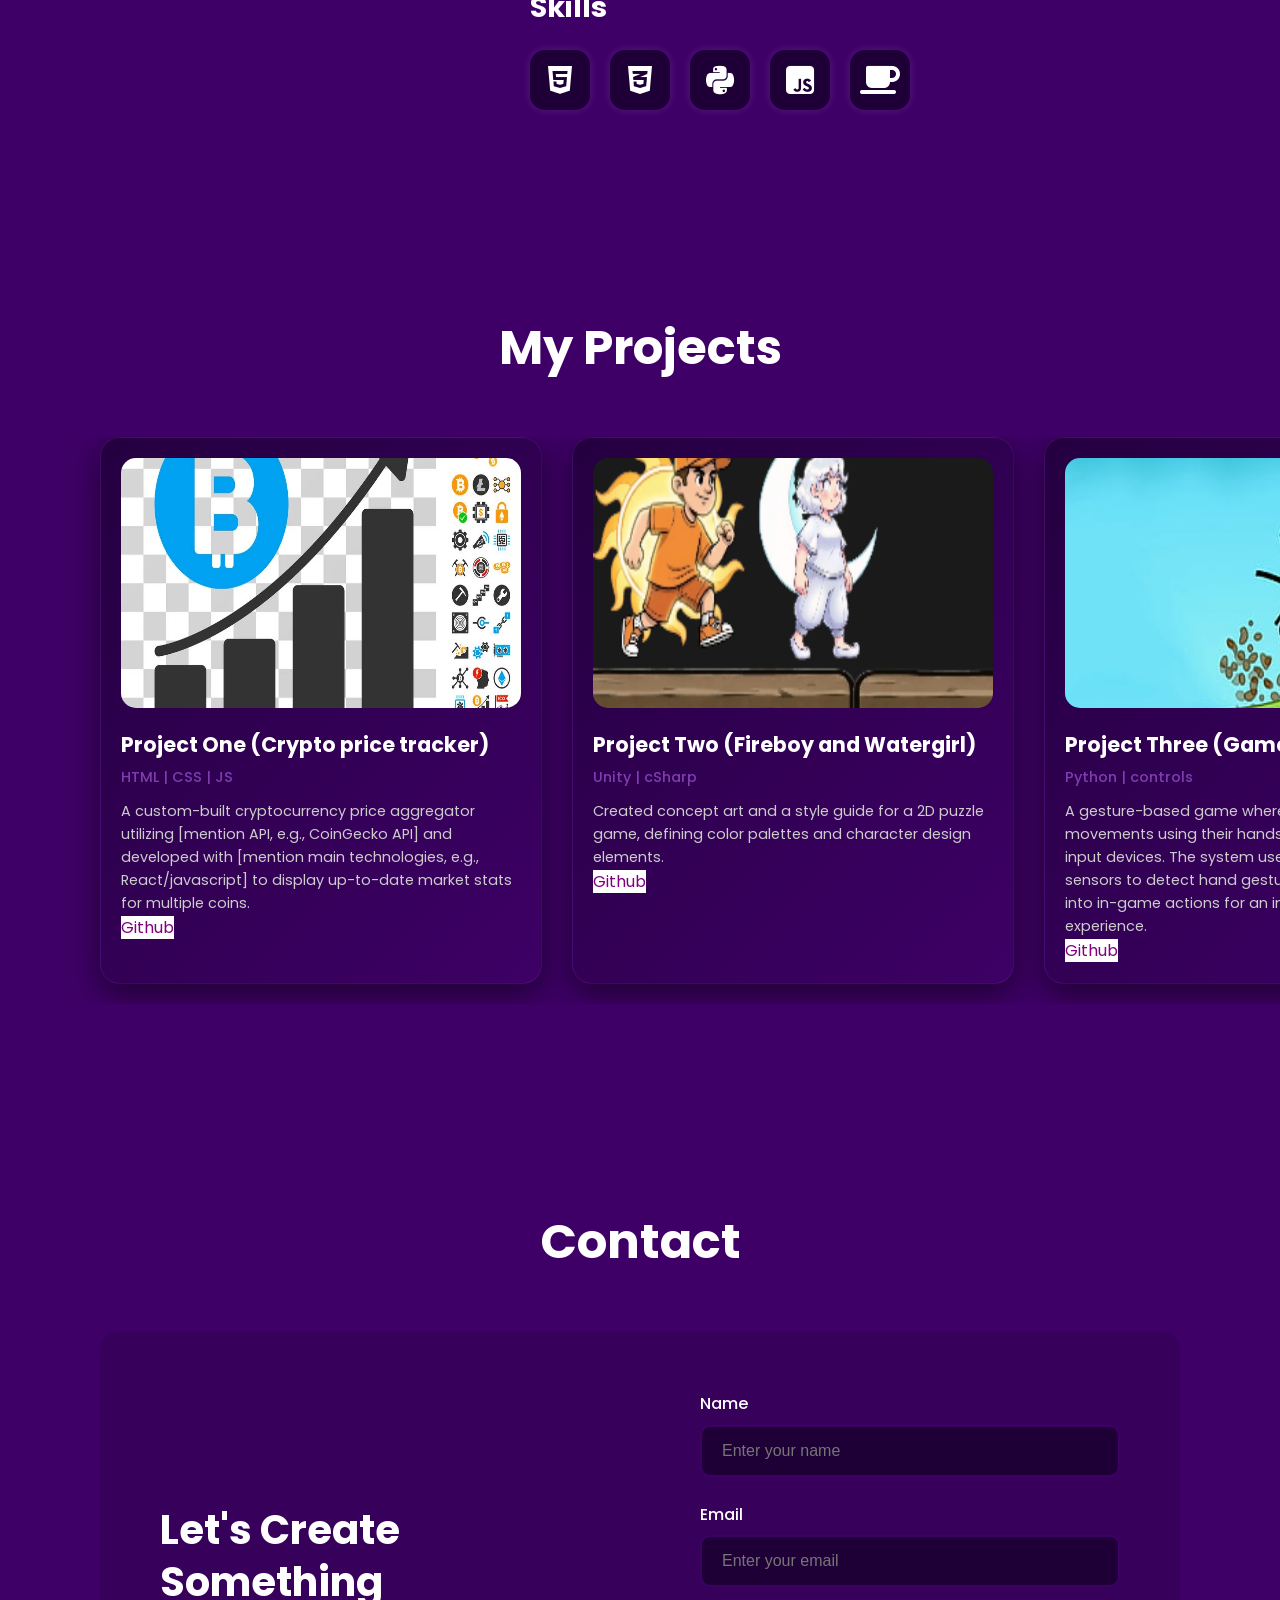
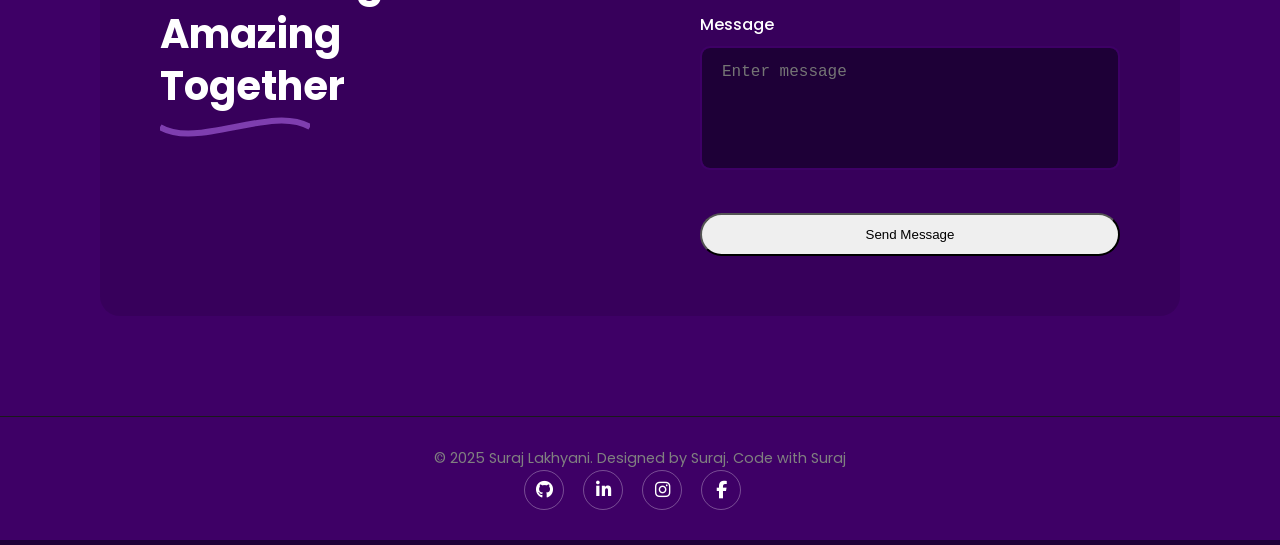
==== commit b8a06d9b: "final submission" ====
--- a/newPortfolio.html
+++ b/newPortfolio.html
@@ -45,16 +45,11 @@
                 </p>
 
                 <div class="cta-group">
-                    <a href="#" class="btn btn-primary">My Social links</a> 
+                    <a href="#" class="btn btn-primary">Download Resume</a> 
                     <a href="#services" class="btn btn-outline">My Projects</a>
                 </div>
 
-                <div class="social-icons">
-                    <a href="https://github.com/Code-with-suraj-dotcom"><i class="fab fa-github"></i></a>
-                    <a href="https://www.linkedin.com/in/suraj-lakhyani-10a6ab375/"><i class="fab fa-linkedin-in"></i></a>
-                    <a href="https://www.instagram.com/suraj__lakhyani/"><i class="fab fa-instagram"></i></a>
-                    <a href="https://x.com/Suraj_Lakhyani"><i class="fab fa-facebook-f"></i></a>
-                </div>
+                
             </div>
 
             <div class="hero-content-right">
@@ -221,6 +216,12 @@
  
         <footer class="footer">
             <p>&copy; 2025 Suraj Lakhyani. Designed by Suraj. Code with Suraj</p>
+            <div class="social-icons">
+                    <a href="https://github.com/Code-with-suraj-dotcom"><i class="fab fa-github"></i></a>
+                    <a href="https://www.linkedin.com/in/suraj-lakhyani-10a6ab375/"><i class="fab fa-linkedin-in"></i></a>
+                    <a href="https://www.instagram.com/suraj__lakhyani/"><i class="fab fa-instagram"></i></a>
+                    <a href="https://x.com/Suraj_Lakhyani"><i class="fab fa-facebook-f"></i></a>
+                </div>
         </footer>
         <div class="scroll-indicator">
             <i class="fas fa-chevron-down"></i>
